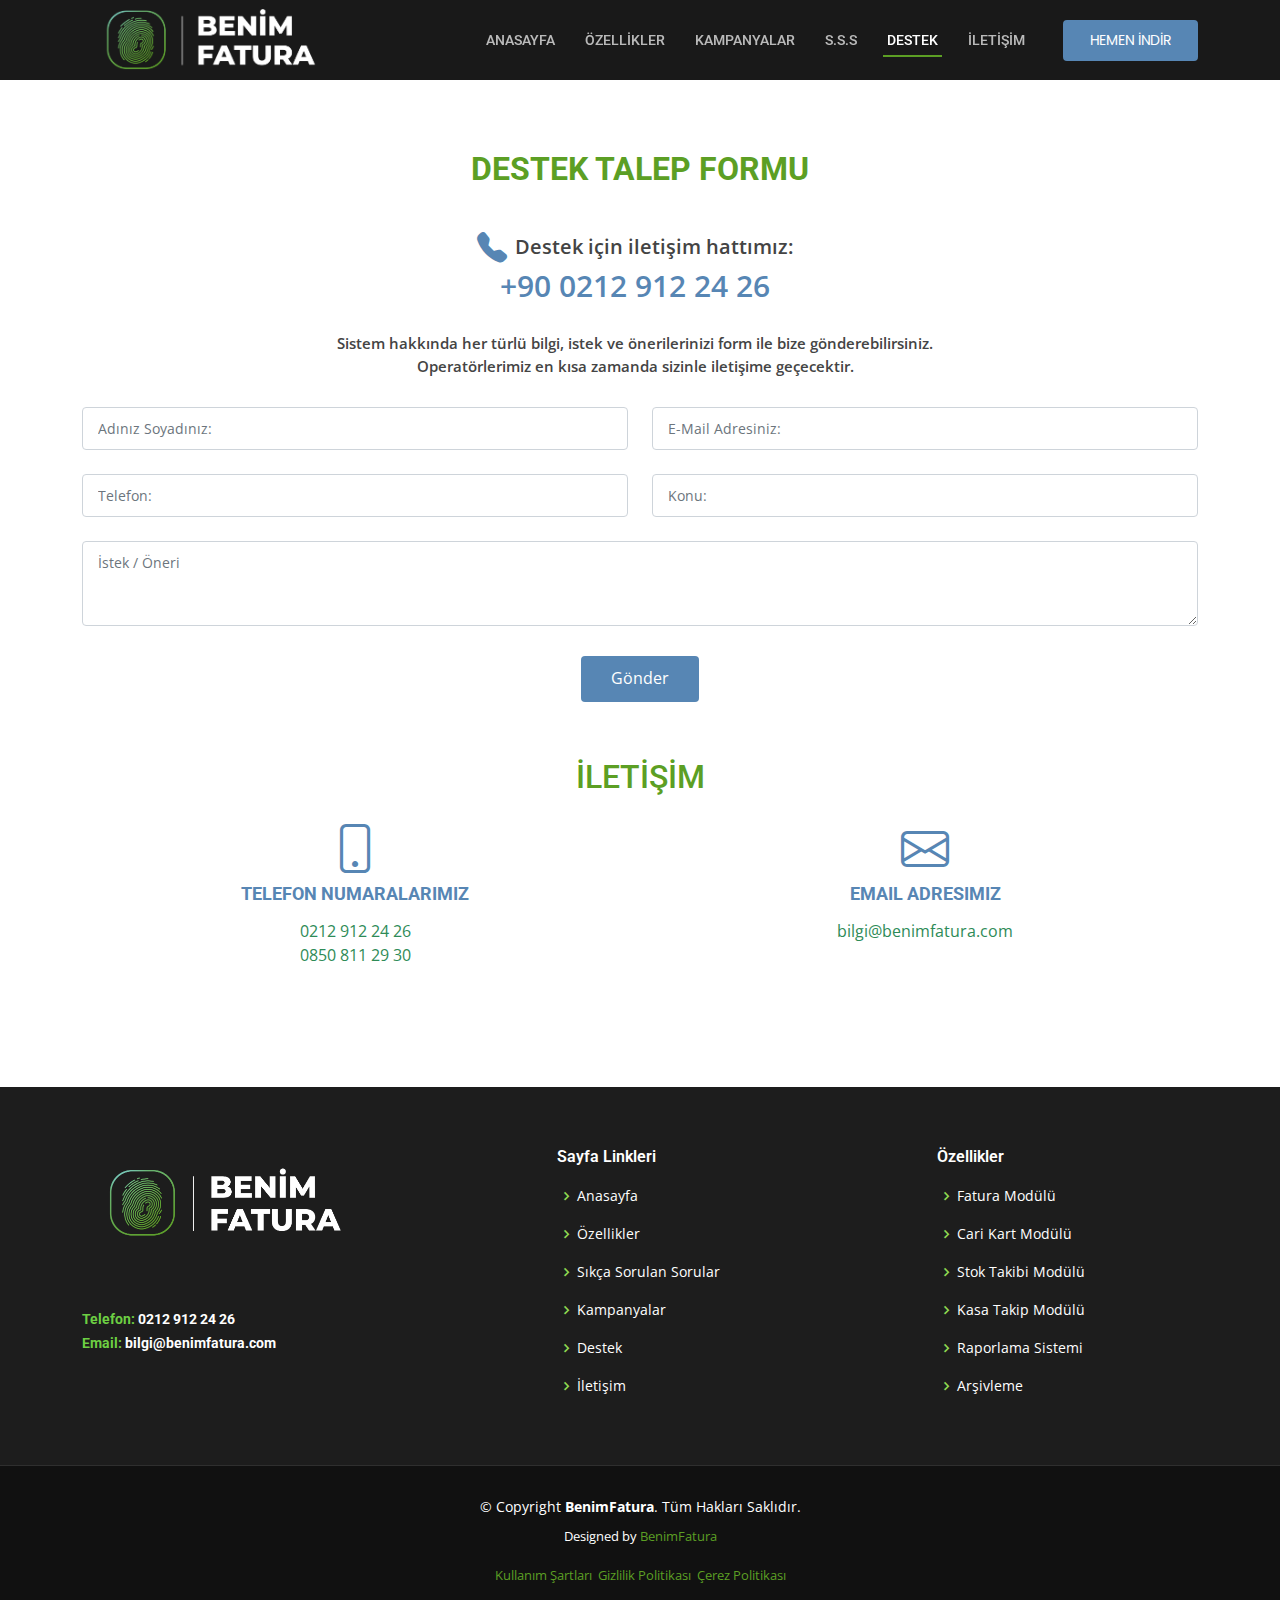
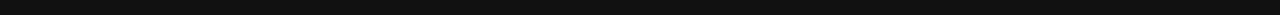
==== iletisim_destek.html @ 48ca240e "load" ====
﻿<!DOCTYPE>
    <html>
    <!DOCTYPE html>
    <html lang="en">

    <head>
        <meta charset="utf-8">
        <meta content="width=device-width, initial-scale=1.0" name="viewport">

        <title>Benim Fatura & e-Fatura Hizmeti</title>
        <meta content="" name="description">
        <meta content="" name="keywords">

        <!-- Favicons -->
        <link href="assets/img/benimfatura1.png" rel="icon">
        <link href="assets/img/benimfatura1.png" rel="apple-touch-icon">

        <!-- Google Fonts -->
        <link href="https://fonts.googleapis.com/css?family=Open+Sans:300,300i,400,400i,600,600i,700,700i|Roboto:300,300i,400,400i,500,500i,600,600i,700,700i|Poppins:300,300i,400,400i,500,500i,600,600i,700,700i" rel="stylesheet">

        <!-- Vendor CSS Files -->
        <link href="assets/vendor/animate.css/animate.min.css" rel="stylesheet">
        <link href="assets/vendor/bootstrap/css/bootstrap.min.css" rel="stylesheet">
        <link href="assets/vendor/bootstrap-icons/bootstrap-icons.css" rel="stylesheet">
        <link href="assets/vendor/boxicons/css/boxicons.min.css" rel="stylesheet">
        <link href="assets/vendor/glightbox/css/glightbox.min.css" rel="stylesheet">
        <link href="assets/vendor/swiper/swiper-bundle.min.css" rel="stylesheet">

        <!-- Template Main CSS File -->
        <link href="assets/css/style.css" rel="stylesheet">

        <!-- =======================================================-->

    </head>
             
    <body>

            <!--Start of Tawk.to Script-->
        <script type="text/javascript">
            var Tawk_API=Tawk_API||{}, Tawk_LoadStart=new Date();
            (function(){
            var s1=document.createElement("script"),s0=document.getElementsByTagName("script")[0];
            s1.async=true;
            s1.src='https://embed.tawk.to/605c5964f7ce18270933c1b6/1f1kbqc2p';
            s1.charset='UTF-8';
            s1.setAttribute('crossorigin','*');
            s0.parentNode.insertBefore(s1,s0);
            })();
        </script>
        <!--End of Tawk.to Script-->
        <!-- ======= Header ======= -->
        <header id="header" class="fixed-top d-flex align-items-center">
            <div class="container d-flex align-items-center justify-content-between">

                <!-- <h1 class="logo"><a href="index.html">E-FATURA</a></h1>
            Uncomment below if you prefer to use an image logo-->
                <a href="index.html" class="logo"><img src="assets/img/benimfatura1.png" alt="" class="img-fluid"></a>

                <nav id="navbar" class="navbar">
                    <ul>
                        <li><a class="nav-link scrollto" href="index.html">Anasayfa</a></li>
                        <li><a class="nav-link scrollto" href="index.html#services">ÖZELLİKLER</a></li>
                        <li><a class="nav-link scrollto" href="kampanya.html">KAMPANYALAR</a></li>
                        <li><a class="nav-link scrollto" href="index.html#faq">S.S.S</a></li>
                        <li><a class="nav-link scrollto active" href="iletisim_destek.html">DESTEK</a></li>
                        <li><a class="nav-link scrollto " href="program_iletisim.html">İLETİŞİM</a></li>
                        <li><a class="getstarted scrollto" style="background-color:#5786b4;border-color:#5786b4" href="index.html#cta">Hemen İndİr</a></li>
                    </ul>
                    <i class="bi bi-list mobile-nav-toggle"></i>
                </nav><!-- .navbar -->

            </div>
        </header><!-- End Header -->
        <!-- ======= Contact Section ======= -->
        <section id="contact" class="contact">
            <div class="container">

                <div class="section-title">
                    <!--  <h2>İLETİŞİM</h2>-->
                    <!-- <p>İletişim bilgilerinizi doldurun biz size ulaşalım.</p>
        -->

                    <div class="text-center" style="margin-top:10px; margin-bottom:20px;"><h2 style="color: #5C9F24">DESTEK TALEP FORMU</h2></div><br>
                    <p style="font-weight: 600;margin-right:10px"><i class="bi bi-telephone-fill" aria-hidden="true" style="font-size: 30px; color:#5786b4"></i>&nbsp;&nbsp;<span style="font-size: 20px;">Destek için iletişim hattımız:</span><br> <a href="tel:+902129122426" style="font-size: 30px; color:#5786b4">+90 0212 912 24 26</a>  <br><br><span style="font-size: 15px">Sistem hakkında her türlü bilgi, istek ve önerilerinizi form ile bize gönderebilirsiniz.   <br>Operatörlerimiz en kısa zamanda sizinle iletişime geçecektir.</span></p>

                </div>




                <form action="forms/contact.php" method="post" role="form" class="php-email-form">
                    <div class="row">
                        <div class="col-md-6 form-group">
                            <input type="text" name="name" class="form-control" id="name" style="color:#5786b4" placeholder="Adınız Soyadınız:" data-rule="" data-msg="Lütfen Boş Bırakmayınız.">
                        </div>
                        <div class="col-md-6 form-group mt-3 mt-md-0">
                            <input type="email" class="form-control" name="email" id="email" style="color:#5786b4" placeholder="E-Mail Adresiniz:" data-rule="email" data-msg="Lütfen Boş Bırakmayınız.">
                        </div>
                    </div>
                    <br>
                    <div class="row">
                        <div class="col-md-6 form-group">
                            <input type="text" name="name" class="form-control" id="name" style="color:#5786b4" placeholder="Telefon:" data-rule="minlen:4" data-msg="Lütfen Boş Bırakmayınız.">
                        </div>
                        <div class="col-md-6 form-group mt-3 mt-md-0">
                            <input type="text" class="form-control" name="name" id="name" style="color:#5786b4" placeholder="Konu:" data-rule="text" data-msg="Lütfen Boş Bırakmayınız.">
                        </div>
                    </div>
                    <br>
                    <div class="row">
                        <div class="col-md-12 form-group mt-3 mt-md-0">
                            <textarea id="w3review" class="form-control" name="w3review" rows="3" cols="50" style="color:#5786b4" placeholder="İstek / Öneri" data-msg="Lütfen Boş Bırakmayınız."></textarea>

                        </div>
                    </div>
                    <!--
        <div class="form-group mt-3">
            <input type="text" class="form-control" name="subject" id="subject" placeholder="Konu:" required>
        </div>

            -->
                    <!--<div class="my-3">
            <div class="loading">Loading</div>
            <div class="error-message"></div>
            <div class="sent-message">Your message has been sent. Thank you!</div>
        </div>
            -->
                    <div class="text-center" style="margin-top:30px"><button type="submit" style="background-color:#5786b4">Gönder</button></div>
                </form>
                <div class="row contact-info">


                    <h2 style="margin-top:40px; color: #5C9F24">İLETİŞİM</h2>
                    <!--<p>İletişim bilgilerinizi doldurun biz size ulaşalım.</p>-->
                    <div class="col-md-6">
                        <div class="contact-phone">
                            <i class="bi bi-phone" style="color:#5786b4"></i>
                            <h3 style="color:#5786b4">Telefon Numaralarımız</h3>
                            <p><a href="tel:+902129122426" style="color:seagreen">0212 912 24 26</a></p>
                            <p><a href="tel:+908508112930" style="color:seagreen">0850 811 29 30</a></p>
                        </div>
                    </div>

                    <div class="col-md-6">
                        <div class="contact-email">
                            <i class="bi bi-envelope" style="color:#5786b4"></i>
                            <h3 style="color:#5786b4">Email Adresimiz</h3>
                            <p><a href="mailto:bilgi@benimfatura.com" ; style="color:seagreen">bilgi@benimfatura.com</a></p>
                        </div>
                    </div>

                </div>
                <!--
      <div class="form">
          <form action="forms/contact.php" method="post" role="form" class="php-email-form">
              <div class="row">
                  <div class="col-md-6 form-group">
                      <input type="text" name="name" class="form-control" id="name" placeholder="Adınız Soyadınız:" data-rule="minlen:4" data-msg="Lütfen Boş Bırakmayınız.">
                  </div>
                  <div class="col-md-6 form-group mt-3 mt-md-0">
                      <input type="email" class="form-control" name="email" id="email" placeholder="E-Mail Adresiniz:" data-rule="email" data-msg="Lütfen Boş Bırakmayınız.">
                  </div>
              </div>
              <div class="form-group mt-3">
                  <input type="text" class="form-control" name="subject" id="subject" placeholder="Konu:" required>
              </div>
              <div class="form-group mt-3">
                  <textarea class="form-control" name="message" rows="5" placeholder="Mesajınız:" required></textarea>
              </div>
              <!--<div class="my-3">
        <div class="loading">Loading</div>
        <div class="error-message"></div>
        <div class="sent-message">Your message has been sent. Thank you!</div>
    </div>
        -->



            </div>
        </section><!-- End Contact Section -->
        <!-- ======= Footer ======= -->
        <footer id="footer">
            <div class="footer-top">
                <div class="container">
                    <div class="row">

                        <div class="col-lg-5 col-md-6">
                            <div class="footer-info">
                                <a href="index.html" class="logo"><img src="assets/img/benimfatura1.png" width="300px" alt="" class="img-fluid"></a>
                                <!--<h3>BENİMFATURA</h3>-->
                                <p>
                                    <br><br>

                                    <strong style="color: #6dcf43">Telefon: <a href="tel:+902129122426" class="" style="color:white;">0212 912 24 26 </a></strong><br>
                                    <strong style="color: #6dcf43">Email: <a href="mailto:bilgi@benimfatura.com" class="" style="color:white;">bilgi@benimfatura.com </a></strong>
                                </p>

                                <div class="social-links mt-3">

                                </div>
                            </div>
                        </div>

                        <div class="col-lg-4 col-md-6 footer-links">
                            <h4>Sayfa Linkleri</h4>
                            <ul>
                                <li><i class="bx bx-chevron-right"></i> <a href="index.html">Anasayfa</a></li>
                                <li><i class="bx bx-chevron-right"></i> <a href="index.html#services">Özellikler</a></li>
                                <li><i class="bx bx-chevron-right"></i> <a href="index.html#faq">Sıkça Sorulan Sorular</a></li>
                                <li><i class="bx bx-chevron-right"></i> <a href="kampanya.html">Kampanyalar</a></li>
                                <li><i class="bx bx-chevron-right"></i> <a href="iletisim_destek.html">Destek</a></li>
                                <li><i class="bx bx-chevron-right"></i> <a href="program_iletisim.html">İletişim</a></li>
                            </ul>
                        </div>

                        <div class="col-lg-3 col-md-6 footer-links">
                            <h4>Özellikler</h4>
                            <ul>
                                <li><i class="bx bx-chevron-right"></i> <a href="index.html#services">Fatura Modülü</a></li>
                                <li><i class="bx bx-chevron-right"></i> <a href="index.html#services">Cari Kart Modülü</a></li>
                                <li><i class="bx bx-chevron-right"></i> <a href="index.html#services">Stok Takibi Modülü</a></li>
                                <li><i class="bx bx-chevron-right"></i> <a href="index.html#services">Kasa Takip Modülü</a></li>
                                <li><i class="bx bx-chevron-right"></i> <a href="index.html#services">Raporlama Sistemi</a></li>
                                <li><i class="bx bx-chevron-right"></i> <a href="index.html#services">Arşivleme</a></li>

                            </ul>
                        </div>

                    </div>

                </div>
            </div>


            <div class="container">
                <div class="copyright">
                    &copy; Copyright <strong><span>BenimFatura</span></strong>. Tüm Hakları Saklıdır.
                </div>
                <div class="credits">
                    <!-- All the links in the footer should remain intact. -->
                    <!-- You can delete the links only if you purchased the pro version. -->
                    <!-- Licensing information: https://bootstrapmade.com/license/ -->
                    <!-- Purchase the pro version with working PHP/AJAX contact form: https://bootstrapmade.com/groovin-free-bootstrap-theme/ -->
                    Designed by <a href="#">BenimFatura</a><br><br>
                    <a href="kvk.html">Kullanım Şartları</a> &nbsp;<a href="kvk.html">Gizlilik Politikası</a> &nbsp;<a href="kvk.html">Çerez Politikası</a>
                </div>
            </div>
        </footer><!-- End Footer -->

        <a href="#" class="back-to-top d-flex align-items-center justify-content-center"><i class="bi bi-arrow-up-short"></i></a>

        <!-- Vendor JS Files -->
        <script src="assets/vendor/bootstrap/js/bootstrap.bundle.min.js"></script>
        <script src="assets/vendor/glightbox/js/glightbox.min.js"></script>
        <script src="assets/vendor/isotope-layout/isotope.pkgd.min.js"></script>
        <script src="assets/vendor/php-email-form/validate.js"></script>
        <script src="assets/vendor/purecounter/purecounter.js"></script>
        <script src="assets/vendor/swiper/swiper-bundle.min.js"></script>

        <!-- Template Main JS File -->
        <script src="assets/js/main.js"></script>

        </body>
</html>
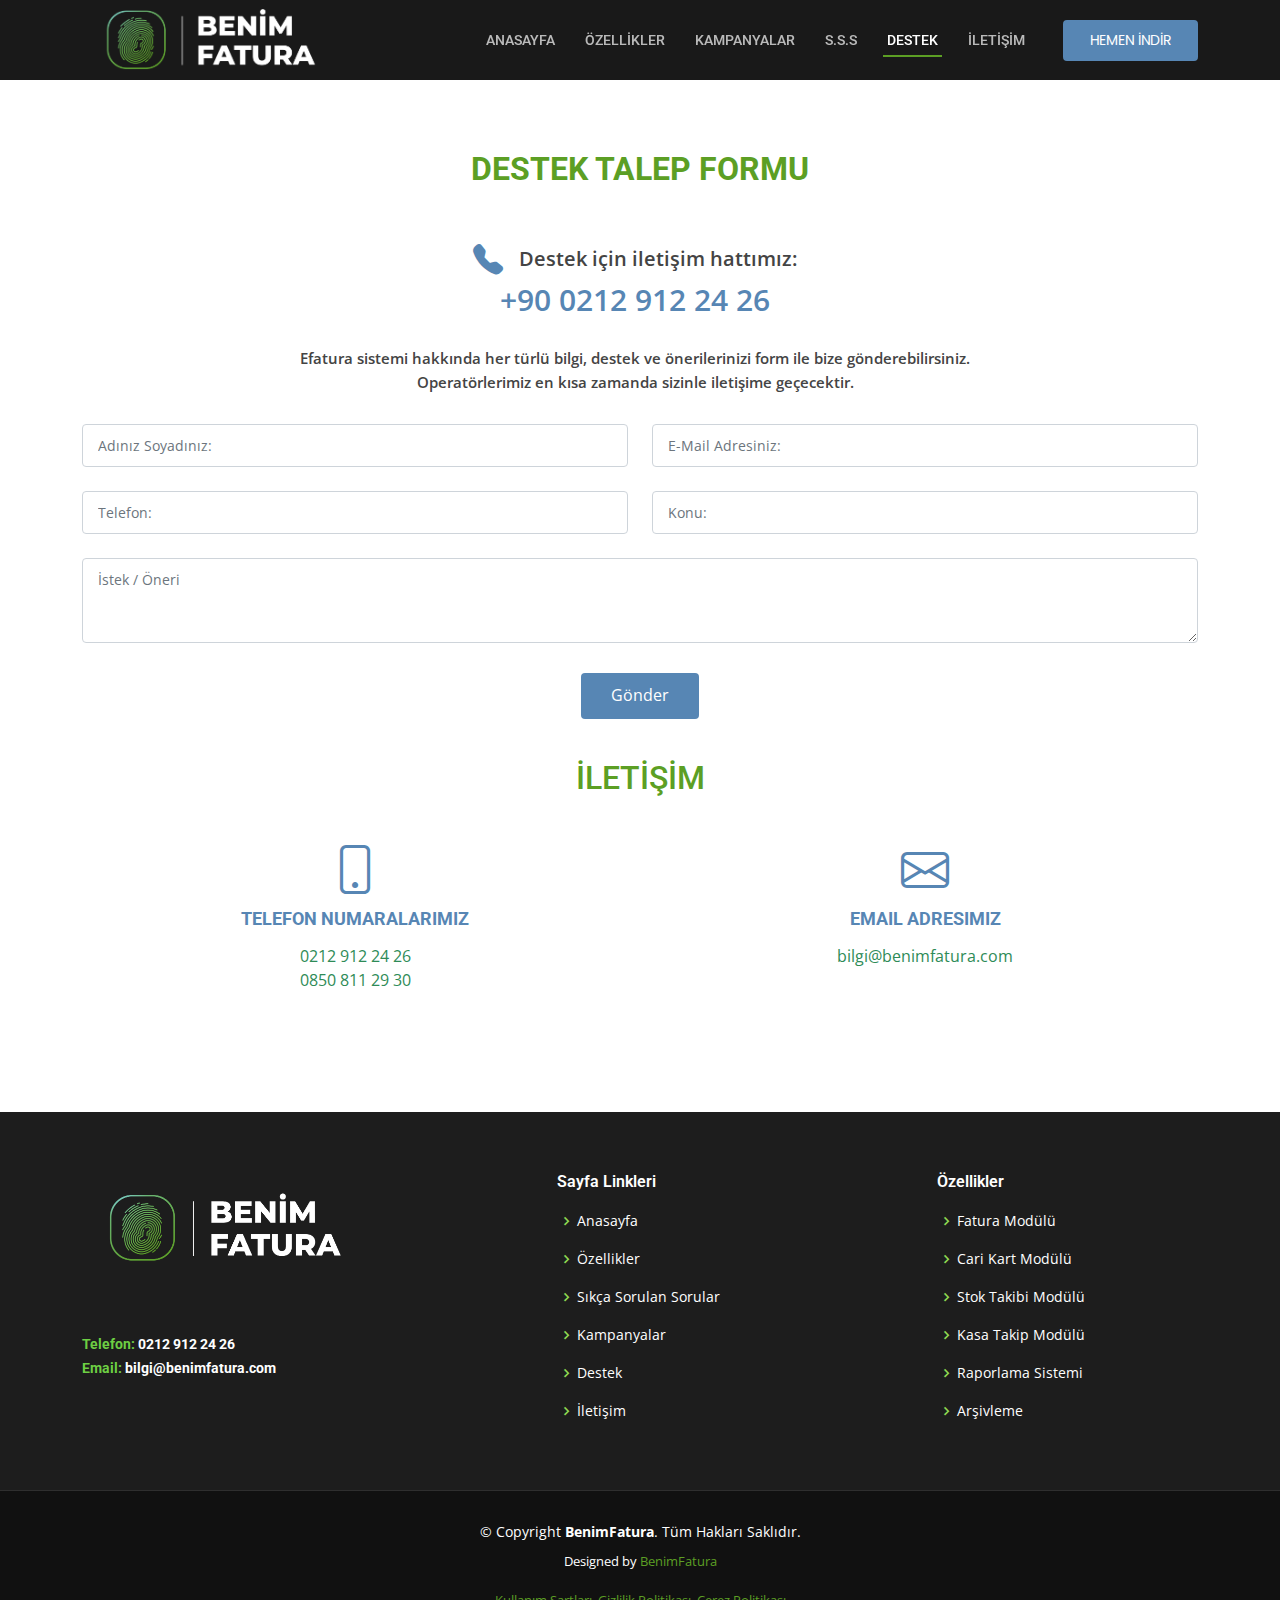
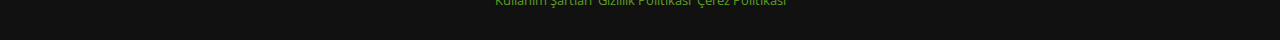
==== commit bc0771c7: "load" ====
--- a/iletisim_destek.html
+++ b/iletisim_destek.html
@@ -1,5 +1,4 @@
-﻿<!DOCTYPE>
-    <html>
+﻿
     <!DOCTYPE html>
     <html lang="en">
 
@@ -7,9 +6,23 @@
         <meta charset="utf-8">
         <meta content="width=device-width, initial-scale=1.0" name="viewport">
 
-        <title>Benim Fatura & e-Fatura Hizmeti</title>
-        <meta content="" name="description">
-        <meta content="" name="keywords">
+        <meta name="description" content="e-Fatura, e-Arsiv, e-İrsaliye, e-Defter ücretsiz dijital dönüşümleriyle firmalar tarafından en çok tercih edilen benimfatura.com, firmanızın finansal süreçlerinde hızlı ve güvenli bir teknoloji sunar.">
+
+        <meta name="keywords" content="Dijital Dönüşüm,benim faturam,
+          e-Fatura,e-İraliye,ücretsiz efatura,efatura başvuru,
+          efatura fiyatları,efatura yazılımı,efaturaya geçiş,efatura sitesi,ücretsiz efatura,
+          dijital fatura,efatura özel entegratör,efatura özel entegratör firmalar,efatura müracaat,
+          efatura başvuru,ücretsiz earşiv fatura,efaturaya geçiş ücretsiz,ücretsiz earşiv fatura,ücretsiz efatura programı,
+          hızlı fatura, faturam, hızlı efatura, efatura, benim fatura, benimfatura, efaturam, benimfatura.com,E-Fatura Portal,E-Fatura SORGULAMA,
+          E-Fatura Nasıl kesilir,GİB e-Fatura,E-Arşiv Fatura SORGULAMA,e-serbest meslek makbuzu portal girişi,E-Fatura Başvuru,E-Fatura İptal,
+          E-Arşiv Programı ücretsiz,E-Fatura görüntüleme,ücretsiz e-fatura programı indir,E-Fatura kontör yükleme,E-Fatura Kontör Fiyatları,e-fatura kontör yükleme,
+          e-fatura kontör fiyatları,E-fatura kontör ne işe yarar">
+
+        <meta name="copyright" content="">
+
+        <title>Benim Fatura & -Fatura Ücretsiz Dijital Dönüşüm</title>
+
+        <link rel="canonical" href="http://benimfatura.com">
 
         <!-- Favicons -->
         <link href="assets/img/benimfatura1.png" rel="icon">
@@ -81,7 +94,11 @@
         -->
 
                     <div class="text-center" style="margin-top:10px; margin-bottom:20px;"><h2 style="color: #5C9F24">DESTEK TALEP FORMU</h2></div><br>
-                    <p style="font-weight: 600;margin-right:10px"><i class="bi bi-telephone-fill" aria-hidden="true" style="font-size: 30px; color:#5786b4"></i>&nbsp;&nbsp;<span style="font-size: 20px;">Destek için iletişim hattımız:</span><br> <a href="tel:+902129122426" style="font-size: 30px; color:#5786b4">+90 0212 912 24 26</a>  <br><br><span style="font-size: 15px">Sistem hakkında her türlü bilgi, istek ve önerilerinizi form ile bize gönderebilirsiniz.   <br>Operatörlerimiz en kısa zamanda sizinle iletişime geçecektir.</span></p>
+                    <p style="font-weight: 600;margin-right:10px"><i class="bi bi-telephone-fill" aria-hidden="true" style="font-size: 30px; color:#5786b4">
+                          </i>&nbsp;&nbsp;<span style="font-size: 20px;">Destek için iletişim hattımız:</span><br>
+                    <a href="tel:+902129122426" style="font-size: 30px; color:#5786b4">+90 0212 912 24 26</a>
+                    <br><br><span style="font-size: 15px">Efatura sistemi hakkında her türlü bilgi, destek ve önerilerinizi form ile bize gönderebilirsiniz. 
+                        <br>Operatörlerimiz en kısa zamanda sizinle iletişime geçecektir.</span></p>
 
                 </div>
 
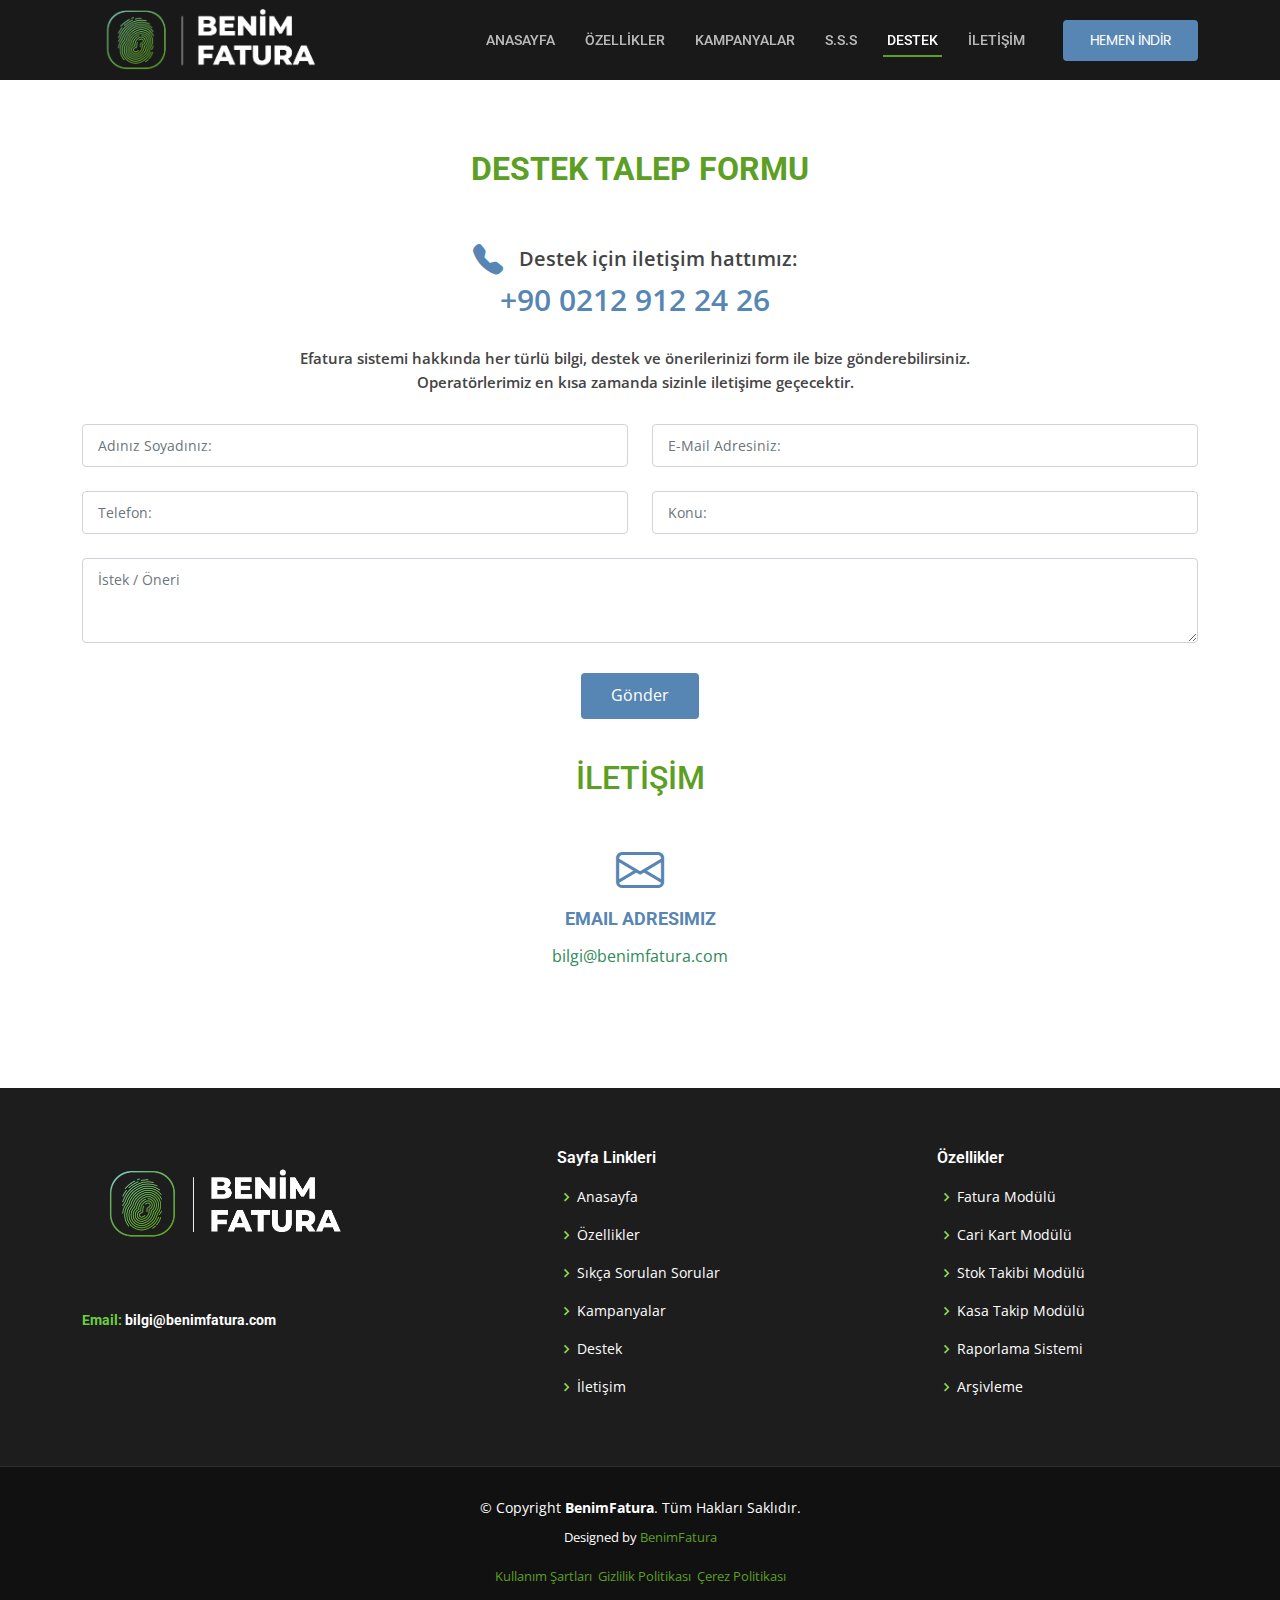
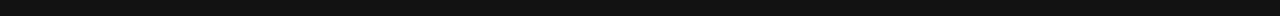
==== commit 526be918: "load" ====
--- a/iletisim_destek.html
+++ b/iletisim_destek.html
@@ -77,7 +77,7 @@
                         <li><a class="nav-link scrollto" href="index.html#faq">S.S.S</a></li>
                         <li><a class="nav-link scrollto active" href="iletisim_destek.html">DESTEK</a></li>
                         <li><a class="nav-link scrollto " href="program_iletisim.html">İLETİŞİM</a></li>
-                        <li><a class="getstarted scrollto" style="background-color:#5786b4;border-color:#5786b4" href="index.html#cta">Hemen İndİr</a></li>
+                        <li><a class="getstarted scrollto" style="background-color:#5786b4;border-color:#5786b4" href="assets/img/BenimFatura.msi">Hemen İndİr</a></li>
                     </ul>
                     <i class="bi bi-list mobile-nav-toggle"></i>
                 </nav><!-- .navbar -->
@@ -149,16 +149,16 @@
 
                     <h2 style="margin-top:40px; color: #5C9F24">İLETİŞİM</h2>
                     <!--<p>İletişim bilgilerinizi doldurun biz size ulaşalım.</p>-->
-                    <div class="col-md-6">
+                    <!--<div class="col-md-6">
                         <div class="contact-phone">
                             <i class="bi bi-phone" style="color:#5786b4"></i>
                             <h3 style="color:#5786b4">Telefon Numaralarımız</h3>
                             <p><a href="tel:+902129122426" style="color:seagreen">0212 912 24 26</a></p>
                             <p><a href="tel:+908508112930" style="color:seagreen">0850 811 29 30</a></p>
                         </div>
-                    </div>
-
-                    <div class="col-md-6">
+                    </div>-->
+
+                    <div class="col-md-12">
                         <div class="contact-email">
                             <i class="bi bi-envelope" style="color:#5786b4"></i>
                             <h3 style="color:#5786b4">Email Adresimiz</h3>
@@ -208,7 +208,7 @@
                                 <p>
                                     <br><br>
 
-                                    <strong style="color: #6dcf43">Telefon: <a href="tel:+902129122426" class="" style="color:white;">0212 912 24 26 </a></strong><br>
+                                    <!--<strong style="color: #6dcf43">Telefon: <a href="tel:+902129122426" class="" style="color:white;">0212 912 24 26 </a></strong><br>-->
                                     <strong style="color: #6dcf43">Email: <a href="mailto:bilgi@benimfatura.com" class="" style="color:white;">bilgi@benimfatura.com </a></strong>
                                 </p>
 
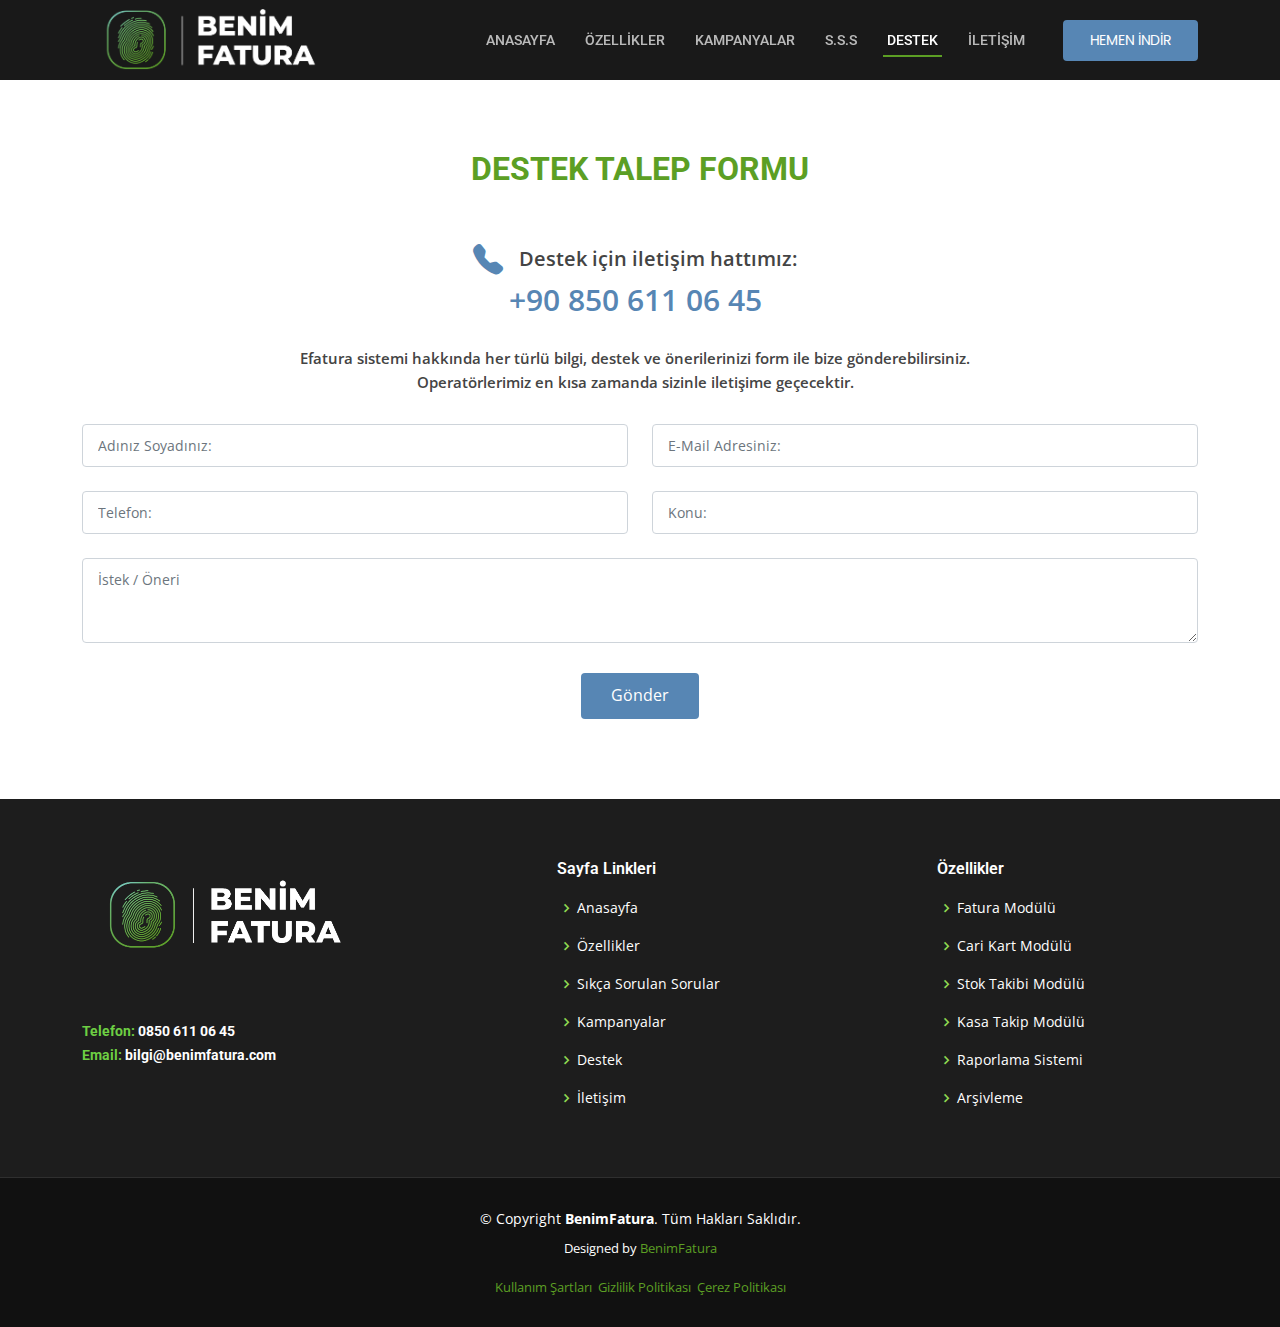
==== commit ab45e17b: "load" ====
--- a/iletisim_destek.html
+++ b/iletisim_destek.html
@@ -77,7 +77,7 @@
                         <li><a class="nav-link scrollto" href="index.html#faq">S.S.S</a></li>
                         <li><a class="nav-link scrollto active" href="iletisim_destek.html">DESTEK</a></li>
                         <li><a class="nav-link scrollto " href="program_iletisim.html">İLETİŞİM</a></li>
-                        <li><a class="getstarted scrollto" style="background-color:#5786b4;border-color:#5786b4" href="assets/img/BenimFatura.msi">Hemen İndİr</a></li>
+                        <li><a class="getstarted scrollto" style="background-color:#5786b4;border-color:#5786b4" href="setup/benimfatura.msi">Hemen İndİr</a></li>
                     </ul>
                     <i class="bi bi-list mobile-nav-toggle"></i>
                 </nav><!-- .navbar -->
@@ -96,7 +96,7 @@
                     <div class="text-center" style="margin-top:10px; margin-bottom:20px;"><h2 style="color: #5C9F24">DESTEK TALEP FORMU</h2></div><br>
                     <p style="font-weight: 600;margin-right:10px"><i class="bi bi-telephone-fill" aria-hidden="true" style="font-size: 30px; color:#5786b4">
                           </i>&nbsp;&nbsp;<span style="font-size: 20px;">Destek için iletişim hattımız:</span><br>
-                    <a href="tel:+902129122426" style="font-size: 30px; color:#5786b4">+90 0212 912 24 26</a>
+                    <a href="tel:+908506110645" style="font-size: 30px; color:#5786b4">+90 850 611 06 45</a>
                     <br><br><span style="font-size: 15px">Efatura sistemi hakkında her türlü bilgi, destek ve önerilerinizi form ile bize gönderebilirsiniz. 
                         <br>Operatörlerimiz en kısa zamanda sizinle iletişime geçecektir.</span></p>
 
@@ -130,26 +130,15 @@
 
                         </div>
                     </div>
-                    <!--
-        <div class="form-group mt-3">
-            <input type="text" class="form-control" name="subject" id="subject" placeholder="Konu:" required>
-        </div>
-
-            -->
-                    <!--<div class="my-3">
-            <div class="loading">Loading</div>
-            <div class="error-message"></div>
-            <div class="sent-message">Your message has been sent. Thank you!</div>
-        </div>
-            -->
+                   
                     <div class="text-center" style="margin-top:30px"><button type="submit" style="background-color:#5786b4">Gönder</button></div>
                 </form>
                 <div class="row contact-info">
 
 
-                    <h2 style="margin-top:40px; color: #5C9F24">İLETİŞİM</h2>
+                    <!--<h2 style="margin-top:40px; color: #5C9F24">İLETİŞİM</h2>-->
                     <!--<p>İletişim bilgilerinizi doldurun biz size ulaşalım.</p>-->
-                    <!--<div class="col-md-6">
+                    <!--<div class="col-md-12">
                         <div class="contact-phone">
                             <i class="bi bi-phone" style="color:#5786b4"></i>
                             <h3 style="color:#5786b4">Telefon Numaralarımız</h3>
@@ -158,38 +147,16 @@
                         </div>
                     </div>-->
 
-                    <div class="col-md-12">
+                    <!--<div class="col-md-12">
                         <div class="contact-email">
                             <i class="bi bi-envelope" style="color:#5786b4"></i>
                             <h3 style="color:#5786b4">Email Adresimiz</h3>
                             <p><a href="mailto:bilgi@benimfatura.com" ; style="color:seagreen">bilgi@benimfatura.com</a></p>
                         </div>
-                    </div>
-
-                </div>
-                <!--
-      <div class="form">
-          <form action="forms/contact.php" method="post" role="form" class="php-email-form">
-              <div class="row">
-                  <div class="col-md-6 form-group">
-                      <input type="text" name="name" class="form-control" id="name" placeholder="Adınız Soyadınız:" data-rule="minlen:4" data-msg="Lütfen Boş Bırakmayınız.">
-                  </div>
-                  <div class="col-md-6 form-group mt-3 mt-md-0">
-                      <input type="email" class="form-control" name="email" id="email" placeholder="E-Mail Adresiniz:" data-rule="email" data-msg="Lütfen Boş Bırakmayınız.">
-                  </div>
-              </div>
-              <div class="form-group mt-3">
-                  <input type="text" class="form-control" name="subject" id="subject" placeholder="Konu:" required>
-              </div>
-              <div class="form-group mt-3">
-                  <textarea class="form-control" name="message" rows="5" placeholder="Mesajınız:" required></textarea>
-              </div>
-              <!--<div class="my-3">
-        <div class="loading">Loading</div>
-        <div class="error-message"></div>
-        <div class="sent-message">Your message has been sent. Thank you!</div>
-    </div>
-        -->
+                    </div>-->
+
+                </div>
+               
 
 
 
@@ -208,7 +175,7 @@
                                 <p>
                                     <br><br>
 
-                                    <!--<strong style="color: #6dcf43">Telefon: <a href="tel:+902129122426" class="" style="color:white;">0212 912 24 26 </a></strong><br>-->
+                                    <strong style="color: #6dcf43">Telefon: <a href="tel:+908506110645" class="" style="color:white;">0850 611 06 45 </a></strong><br>
                                     <strong style="color: #6dcf43">Email: <a href="mailto:bilgi@benimfatura.com" class="" style="color:white;">bilgi@benimfatura.com </a></strong>
                                 </p>
 
@@ -259,7 +226,7 @@
                     <!-- Licensing information: https://bootstrapmade.com/license/ -->
                     <!-- Purchase the pro version with working PHP/AJAX contact form: https://bootstrapmade.com/groovin-free-bootstrap-theme/ -->
                     Designed by <a href="#">BenimFatura</a><br><br>
-                    <a href="kvk.html">Kullanım Şartları</a> &nbsp;<a href="kvk.html">Gizlilik Politikası</a> &nbsp;<a href="kvk.html">Çerez Politikası</a>
+                    <a href="kvkk.html">Kullanım Şartları</a> &nbsp;<a href="kvkk.html">Gizlilik Politikası</a> &nbsp;<a href="kvkk.html">Çerez Politikası</a>
                 </div>
             </div>
         </footer><!-- End Footer -->
